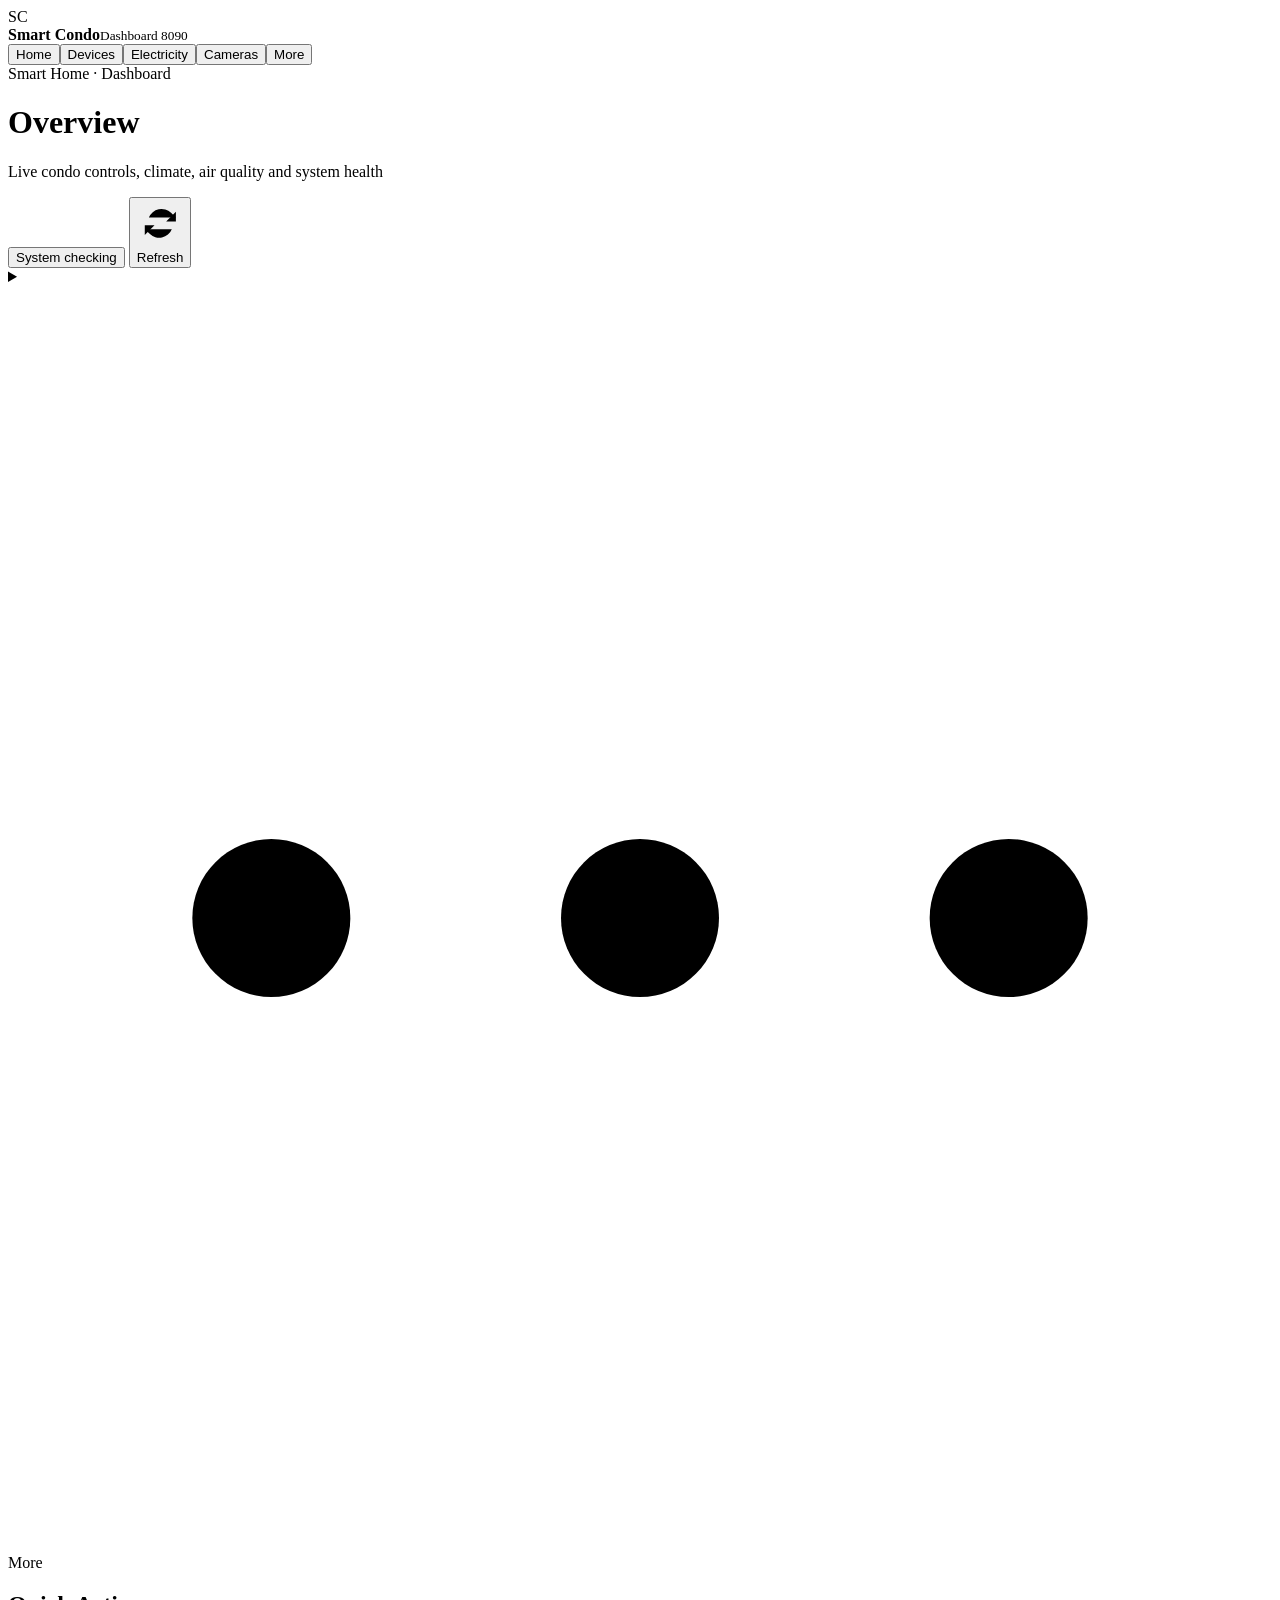
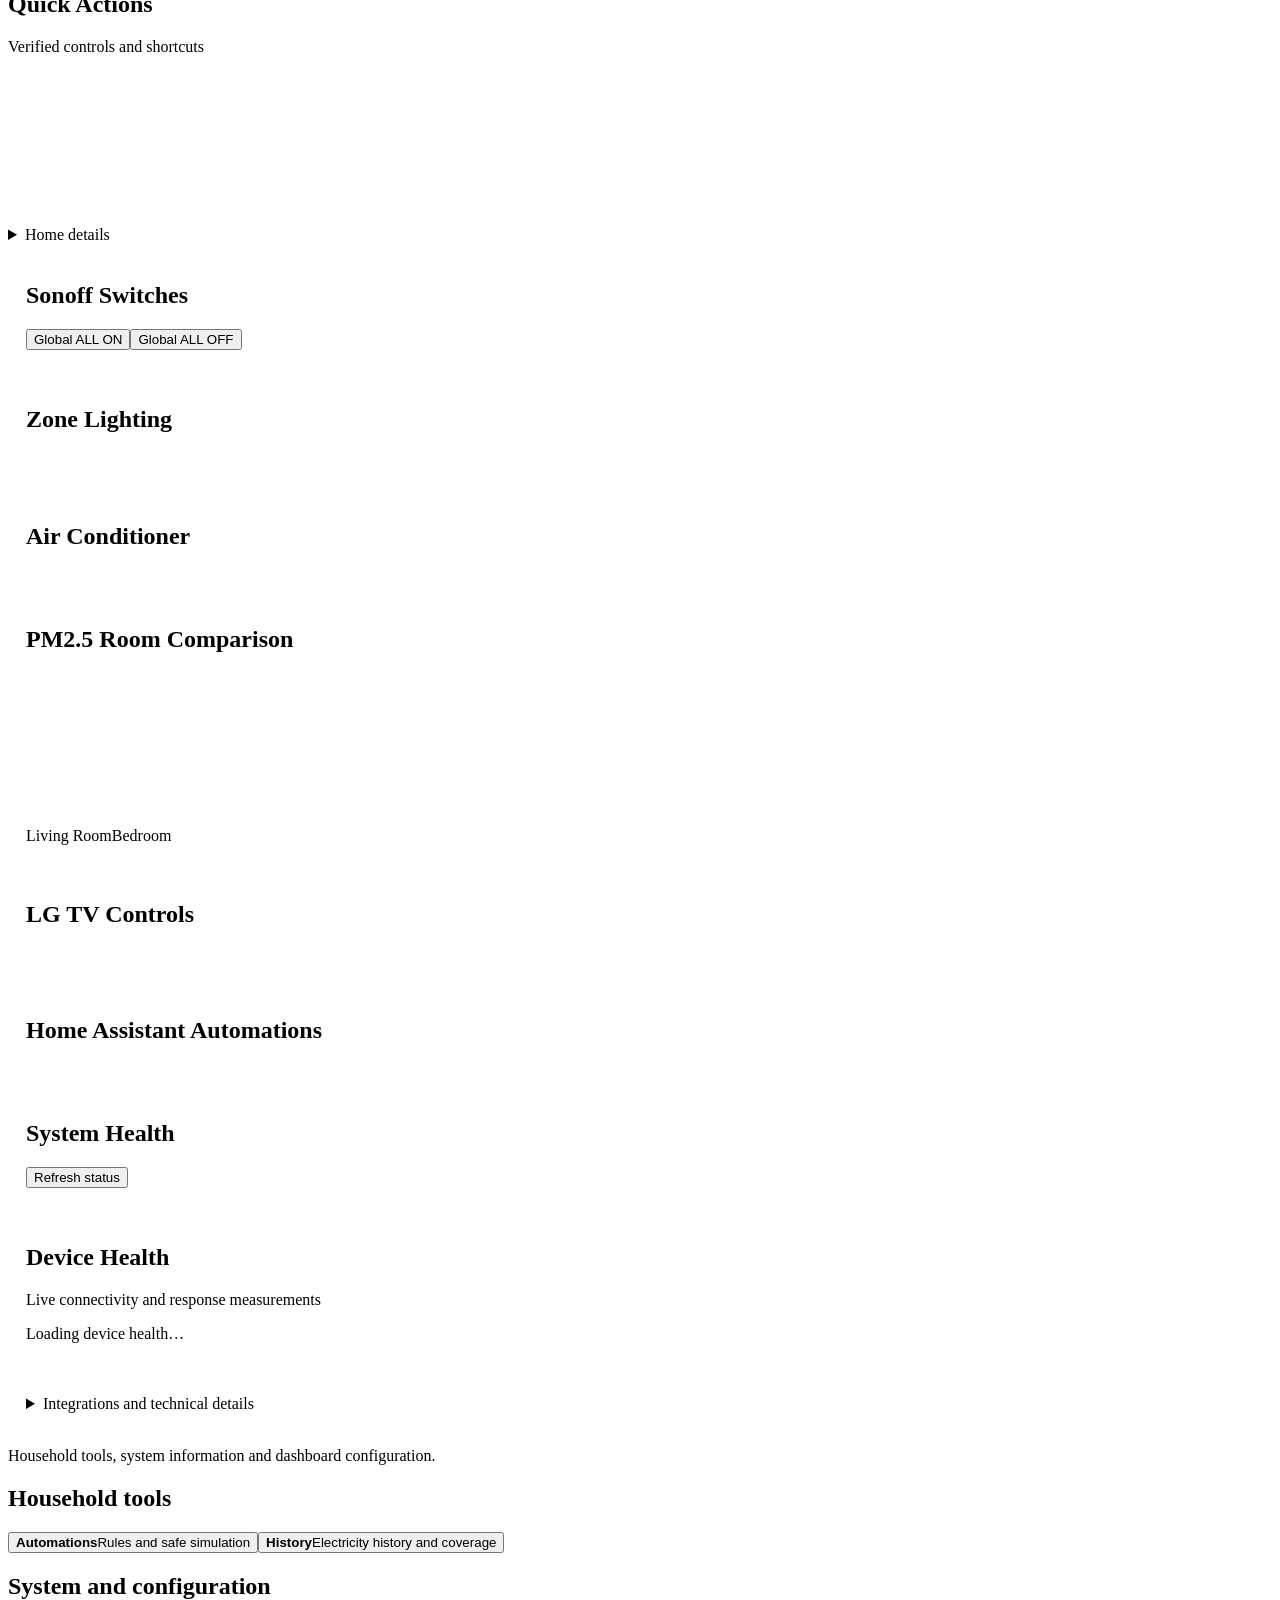
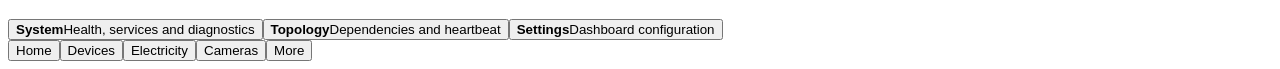
==== frontend/index.html @ babcf26d "feat: configure household presence identities" ====
<!doctype html>
<html lang="en" data-dashboard-page="overview">
<head>
  <meta charset="utf-8">
  <meta name="viewport" content="width=device-width,initial-scale=1,viewport-fit=cover">
  <meta name="theme-color" content="#09090B">
  <meta name="apple-mobile-web-app-capable" content="yes">
  <meta name="apple-mobile-web-app-status-bar-style" content="black-translucent">
  <meta name="apple-mobile-web-app-title" content="Smart Condo">
  <title>Smart Condo Dashboard</title>
  <link rel="icon" type="image/svg+xml" href="/assets/favicon.svg?v=__ASSET_VERSION__">
  <link rel="apple-touch-icon" sizes="180x180" href="/assets/apple-touch-icon.png?v=__ASSET_VERSION__">
  <link rel="manifest" href="/assets/manifest.webmanifest?v=__ASSET_VERSION__">
  <link rel="stylesheet" href="/assets/dashboard_v3.css?v=__ASSET_VERSION__">
  <link rel="stylesheet" href="/assets/dashboard_v3_layout.css?v=__ASSET_VERSION__">
  <link rel="stylesheet" href="/assets/dashboard_polish.css?v=__ASSET_VERSION__">
  <link rel="stylesheet" href="/assets/dashboard_upgrade.css?v=__ASSET_VERSION__">
  <link rel="stylesheet" href="/assets/dashboard_topology.css?v=__ASSET_VERSION__">
  <link rel="stylesheet" href="/assets/dashboard_topology_hotfix06.css?v=__ASSET_VERSION__">
  <link rel="stylesheet" href="/assets/dashboard_electricity.css?v=__ASSET_VERSION__">
  <link rel="stylesheet" href="/assets/dashboard_auth.css?v=__ASSET_VERSION__">
  <link rel="stylesheet" href="/assets/dashboard_pm25_hotfix.css?v=__ASSET_VERSION__">
  <link rel="stylesheet" href="/assets/dashboard_lg_remote.css?v=__ASSET_VERSION__">
  <link rel="stylesheet" href="/assets/dashboard_lg_status.css?v=__ASSET_VERSION__">
  <link rel="stylesheet" href="/assets/dashboard_presence_ui.css?v=__ASSET_VERSION__">
  <link rel="stylesheet" href="/assets/dashboard_settings.css?v=__ASSET_VERSION__">
  <link rel="stylesheet" href="/assets/dashboard_presence_settings.css?v=__ASSET_VERSION__">
  <link rel="stylesheet" href="/assets/dashboard_polish10.css?v=__ASSET_VERSION__">
  <link rel="stylesheet" href="/assets/dashboard_notifications.css?v=__ASSET_VERSION__">
  <link rel="stylesheet" href="/assets/dashboard_household_design_system.css?v=__ASSET_VERSION__">
  <link rel="stylesheet" href="/assets/dashboard_household_devices.css?v=__ASSET_VERSION__">
  <link rel="stylesheet" href="/assets/dashboard_tplink_provider.css?v=__ASSET_VERSION__">
  <link rel="stylesheet" href="/assets/dashboard_device_health.css?v=__ASSET_VERSION__">
  <link rel="stylesheet" href="/assets/dashboard_automation.css?v=__ASSET_VERSION__">
  <link rel="stylesheet" href="/assets/dashboard_automation_triggers.css?v=__ASSET_VERSION__">
  <link rel="stylesheet" href="/assets/dashboard_tariff_sync.css?v=__ASSET_VERSION__">
  <link rel="stylesheet" href="/assets/dashboard_mea_tariff.css?v=__ASSET_VERSION__">
  <link rel="stylesheet" href="/assets/dashboard_electricity_settings_hotfix17.css?v=__ASSET_VERSION__">
  <link rel="stylesheet" href="/assets/dashboard_design_system.css?v=__ASSET_VERSION__">
  <link rel="stylesheet" href="/assets/dashboard_home.css?v=__ASSET_VERSION__">
  <link rel="stylesheet" href="/assets/dashboard_cameras.css?v=__ASSET_VERSION__">
  <link rel="stylesheet" href="/assets/dashboard_milestone2.css?v=__ASSET_VERSION__">
  <style>
    :root{--ui-radius:16px;--ui-gap:16px;--ui-pad:18px}*{box-sizing:border-box}body,.app,.main,.page{max-width:100%;overflow-x:hidden}.grid,.summary-grid,.automation-grid,.sonoff-grid{gap:var(--ui-gap);min-width:0}.card,.summary-card,.automation-card,.sonoff-card{border-radius:var(--ui-radius)}.card{padding:var(--ui-pad)}.card,.summary-card,.automation-card,.sonoff-card,.btn{transition:border-color 150ms ease,background-color 150ms ease,transform 150ms ease,box-shadow 150ms ease}.summary-grid{grid-auto-rows:1fr}.summary-card{display:flex;min-height:118px;height:100%;padding:var(--ui-pad);flex-direction:column;justify-content:space-between}.summary-label{min-height:28px}.summary-value{margin:8px 0}.summary-foot{margin-top:0}.automation-grid{grid-template-columns:repeat(auto-fit,minmax(360px,1fr));align-items:start}.automation-card{height:fit-content;padding:var(--ui-pad)}.automation-head{align-items:start}.automation-meta{grid-template-columns:minmax(0,1fr) auto;gap:5px 14px;margin-top:10px}.automation-meta span:first-child{grid-column:1/-1}.automation-actions{grid-template-columns:repeat(3,minmax(0,1fr));gap:8px;margin-top:12px}.automation-actions .btn{width:100%;min-width:0;padding:8px 10px}.chart-tools{display:inline-flex;flex-wrap:nowrap;justify-content:flex-end;gap:4px;margin-left:auto}.chart-tools .btn{min-width:auto;padding:5px 7px;font-size:10px;line-height:1.2}.sonoff-card{padding:8px}.relay{min-height:38px;padding:6px 8px}.relay-switch{margin-left:auto}@media(max-width:1200px){.automation-grid{grid-template-columns:repeat(2,minmax(0,1fr))}}@media(max-width:760px){.automation-grid{grid-template-columns:minmax(0,1fr)}.chart-tools{max-width:100%;overflow-x:auto}}@media(max-width:420px){.automation-meta{grid-template-columns:minmax(0,1fr)}.automation-meta span:first-child{grid-column:1}}
  </style>
</head>
<body>
<div class="app sc-dashboard-shell">
  <aside class="sidebar">
    <div class="brand"><div class="brand-mark">SC</div><div><strong>Smart Condo</strong><small>Dashboard 8090</small></div></div>
    <nav class="nav">
      <button data-nav="overview" data-short="HM">Home</button><button data-nav="devices" data-short="DV">Devices</button><button data-nav="electricity" data-short="EL">Electricity</button><button data-nav="camera" data-short="CM">Cameras</button><button data-nav="more" data-short="MR">More</button>
    </nav>
    <div class="sidebar-foot">Smart Home · Dashboard</div>
  </aside>
  <main class="main sc-content-area">
    <header class="topbar sc-top-bar">
      <div class="home-page-identity"><h1 id="pageTitle">Overview</h1><p id="pageSubtitle">Live condo controls, climate, air quality and system health</p></div>
      <div class="status-row home-utility-controls">
        <span id="mqttBadge" hidden>MQTT Checking</span><span id="haBadge" hidden>HA Air Checking</span>
        <button id="topHealthStatus" class="sc-status-chip home-top-health" type="button" data-nav="system">System checking</button>
        <button class="sc-button sc-button-secondary home-top-action home-refresh-action" type="button" onclick="refresh()" aria-label="Refresh dashboard"><svg class="top-action-icon" viewBox="0 0 24 24" aria-hidden="true"><path d="M20 6v5h-5M4 18v-5h5"/><path d="M6.1 9a7 7 0 0 1 11.4-2.4L20 9M4 15l2.5 2.4A7 7 0 0 0 17.9 15"/></svg><span>Refresh</span></button>
        <details id="homeUtilityOverflow" class="home-utility-overflow">
          <summary class="sc-button sc-button-secondary" aria-label="More dashboard options"><svg class="top-action-icon" viewBox="0 0 24 24" aria-hidden="true"><circle cx="5" cy="12" r="1.5"/><circle cx="12" cy="12" r="1.5"/><circle cx="19" cy="12" r="1.5"/></svg><span>More</span></summary>
          <div class="home-utility-menu">
            <strong>Dashboard details</strong>
            <div id="homeUtilityStatusDetails"></div>
            <button id="dashboardLogout" class="sc-button sc-button-secondary dashboard-logout" type="button" onclick="dashboardLogout()" aria-label="Sign out"><i data-lucide="log-out" aria-hidden="true"></i><span>Logout</span></button>
          </div>
        </details>
      </div>
    </header>
    <section class="page active" data-page="overview">
      <div class="sc-page-container sc-motion-fade">
        <section id="homeHero" class="sc-hero-banner sc-motion-slide-up" aria-labelledby="homeHeroTitle"></section>
        <section id="homeActionRequired" class="home-action-required" aria-labelledby="homeActionRequiredTitle"></section>
        <div id="overviewMetrics" class="sc-responsive-grid home-metric-grid"></div>
        <section class="home-quick-actions" aria-labelledby="homeQuickActionsTitle">
          <header><h2 id="homeQuickActionsTitle">Quick Actions</h2><p>Verified controls and shortcuts</p></header>
          <div id="homeQuickActions" class="home-quick-actions-grid"></div>
        </section>
        <section id="homeEnergyWidget" class="sc-line-chart-card home-energy-widget sc-span-12">
          <div id="homeEnergyHeader"></div>
          <div id="homeEnergySummary" class="home-energy-summary"></div>
          <div class="sc-chart-slot home-energy-chart-slot">
            <svg id="homeEnergyChart" class="home-energy-chart" role="img" aria-label="Recent household energy consumption"></svg>
            <div id="homeEnergyEmpty" class="home-empty-state" hidden><i data-lucide="zap" aria-hidden="true"></i><strong>Waiting for Energy Data</strong><span>Meter history will appear when the data source is available.</span></div>
          </div>
        </section>
        <details class="home-details">
          <summary>Home details</summary>
          <div id="homeSecondaryWidgets" class="home-secondary-grid"></div>
          <div class="home-detail-boundary"><span>Home Details</span></div>
          <div class="sc-widget-grid home-dashboard-grid">
          <section class="sc-widget-container home-devices-widget sc-span-12">
            <header class="sc-widget-header"><div><h2 class="sc-widget-title">Devices</h2><p class="sc-widget-subtitle">Your home at a glance</p></div></header>
            <div id="homeDeviceCards" class="sc-responsive-grid"></div>
            <div id="cameraControls" class="sc-responsive-grid"></div>
          </section>
          <section class="sc-line-chart-card home-environment-widget sc-span-8">
            <header class="sc-widget-header"><div><h2 class="sc-widget-title">Home Environment</h2><p class="sc-widget-subtitle">Temperature and humidity</p></div><div id="overviewRanges" class="range-controls"></div></header>
            <div class="chart-wrap"><svg id="overviewChart" class="chart"></svg><div class="tooltip"></div></div>
            <div class="legend"><span><i style="background:var(--yellow)"></i>Temperature</span><span><i style="background:var(--cyan)"></i>Humidity</span></div>
          </section>
          <section class="sc-gauge-card home-air-gauge sc-span-4">
            <header class="sc-widget-header"><div><h2 class="sc-widget-title">Air Quality</h2><p class="sc-widget-subtitle">Living room PM2.5</p></div></header>
            <div id="homeAirGauge" class="sc-gauge-slot"></div>
          </section>
          <section class="sc-line-chart-card home-air-widget sc-span-12">
            <header class="sc-widget-header"><div><h2 class="sc-widget-title">Room Air Quality</h2><p class="sc-widget-subtitle">Living room and bedroom</p></div></header>
            <div class="chart-wrap"><svg id="overviewPmChart" class="chart"></svg><div class="tooltip"></div></div>
            <div class="legend"><span><i style="background:var(--accent)"></i>Living Room</span><span><i style="background:var(--purple)"></i>Bedroom</span></div>
          </section>
          <section class="sc-widget-container sc-span-12">
            <header class="sc-widget-header"><div><h2 class="sc-widget-title">Environment Details</h2><p class="sc-widget-subtitle">Current and average values</p></div></header>
            <div id="overviewStats" class="sc-responsive-grid"></div>
          </section>
          <section class="sc-widget-container sc-span-12">
            <header class="sc-widget-header"><div><h2 class="sc-widget-title">Home Status</h2><p class="sc-widget-subtitle">Alerts and availability</p></div></header>
            <div id="alerts" class="alert-list"></div>
          </section>
          </div>
        </details>
        <div id="overviewPresence" hidden></div><div id="deviceSummary" hidden></div>
      </div>
    </section>
    <section class="page" data-page="lighting"><div class="grid"><div class="card span-12"><div class="card-head"><h2>Sonoff Switches</h2><div class="controls"><button class="btn primary dangerous-action" onclick="if(confirm('Turn all Sonoff switches on?')) sonoffAll('on')">Global ALL ON</button><button class="btn danger dangerous-action" onclick="if(confirm('Turn all Sonoff switches off?')) sonoffAll('off')">Global ALL OFF</button></div></div><div id="sonoffList" class="sonoff-grid"></div></div><div class="card span-12"><div class="card-head"><h2>Zone Lighting</h2></div><div id="tuyaList" class="zone-grid"></div></div></div></section>
    <section class="page" data-page="climate"><div id="airCards" class="grid"></div><div class="grid" style="margin-top:14px"><div class="card span-12"><div class="card-head"><h2>Air Conditioner</h2></div><div id="climateControls" class="grid"></div></div><div class="card span-12"><div class="card-head"><h2>PM2.5 Room Comparison</h2><div id="climateRanges" class="range-controls"></div></div><div class="chart-wrap"><svg id="airChart" class="chart"></svg><div class="tooltip"></div></div><div class="legend"><span><i style="background:var(--accent)"></i>Living Room</span><span><i style="background:var(--purple)"></i>Bedroom</span></div></div><div id="airStats" class="span-12 grid"></div></div></section>
    <section class="page" data-page="entertainment"><div class="grid"><div class="card span-12"><div class="card-head"><h2>LG TV Controls</h2></div><div id="tvButtons" class="lg-remote-panel"></div></div><div class="card span-12 tv-remote-card" hidden></div></div></section>
    <section class="page" data-page="presence"><div id="presenceList" class="grid"></div><div class="grid" style="margin-top:14px"><div class="card span-12"><div class="card-head"><h2>Home Assistant Automations</h2></div><div id="automationEvents" class="automation-grid"></div></div></div></section>
    <section class="page" data-page="system"><div class="grid"><div class="card span-12"><div class="card-head"><h2>System Health</h2><button class="btn ghost" onclick="refresh()">Refresh status</button></div><div id="systemDetails"></div></div><div class="card span-12"><div class="card-head"><div><h2>Device Health</h2><p class="muted">Live connectivity and response measurements</p></div></div><div id="deviceHealthDashboard" class="device-health-dashboard" aria-live="polite" aria-busy="false"><p class="device-health-empty">Loading device health…</p></div></div><details class="card span-12 system-advanced"><summary>Integrations and technical details</summary><div class="card-head"><h2>Provider Details</h2></div><div id="tplinkProviderDashboard" aria-live="polite"><p class="muted">Loading provider information…</p></div></details></div></section>
    <section class="page" data-page="devices"><div id="devicesLanding" class="devices-landing"></div></section>
    <section class="page" data-page="more"><div class="more-landing"><header><p>Household tools, system information and dashboard configuration.</p></header><section class="more-group" aria-labelledby="moreHouseholdTitle"><h2 id="moreHouseholdTitle">Household tools</h2><div class="more-destination-grid"><button data-more-route="automation"><strong>Automations</strong><span>Rules and safe simulation</span></button><button data-more-route="history"><strong>History</strong><span>Electricity history and coverage</span></button></div></section><section class="more-group" aria-labelledby="moreSystemTitle"><h2 id="moreSystemTitle">System and configuration</h2><div class="more-destination-grid"><button data-more-route="system"><strong>System</strong><span>Health, services and diagnostics</span></button><button data-more-route="topology"><strong>Topology</strong><span>Dependencies and heartbeat</span></button><button data-more-route="settings"><strong>Settings</strong><span>Dashboard configuration</span></button></div></section></div></section>
  </main>
  <div class="sc-bottom-navigation-container"><nav class="mobile-nav sc-bottom-navigation" aria-label="Dashboard navigation"><button data-nav="overview" aria-label="Home"><i data-lucide="house" aria-hidden="true"></i><span>Home</span></button><button data-nav="devices" aria-label="Devices"><i data-lucide="panels-top-left" aria-hidden="true"></i><span>Devices</span></button><button data-nav="electricity" aria-label="Electricity"><i data-lucide="zap" aria-hidden="true"></i><span>Electricity</span></button><button data-nav="camera" aria-label="Cameras"><i data-lucide="camera" aria-hidden="true"></i><span>Cameras</span></button><button data-nav="more" aria-label="More"><i data-lucide="menu" aria-hidden="true"></i><span>More</span></button></nav></div>
</div>
<div id="toast" class="toast"></div>
<script>window.DASHBOARD_CHART_DEBUG=__CHART_DEBUG__;</script>
<script src="/assets/dashboard_auth.js?v=__ASSET_VERSION__"></script>
<script src="/assets/dashboard_preview_chart_data.js?v=__ASSET_VERSION__"></script>
<script src="/assets/dashboard_upgrade.js?v=__ASSET_VERSION__"></script>
<script src="/assets/dashboard_v3.js?v=__ASSET_VERSION__"></script>
<script src="/assets/dashboard_lg_legacy_disable.js?v=__ASSET_VERSION__"></script>
<script src="/assets/dashboard_pm25_hotfix.js?v=__ASSET_VERSION__"></script>
<script src="/assets/dashboard_command_fixes.js?v=__ASSET_VERSION__"></script>
<script>window.S=S;window.TV_COMMANDS=TV_COMMANDS;window.get=get;window.currentPage=currentPage;window.when=when;window.shortTime=shortTime;window.safeText=safeText;window.automationAction=automationAction;window.tv=tv;</script>
<script src="/assets/dashboard_presence_ui.js?v=__ASSET_VERSION__"></script>
<script src="/assets/dashboard_household_design_system.js?v=__ASSET_VERSION__"></script>
<script src="/assets/dashboard_lg_remote.js?v=__ASSET_VERSION__"></script>
<script src="/assets/dashboard_lg_status.js?v=__ASSET_VERSION__"></script>
<script src="/assets/dashboard_page_chrome.js?v=__ASSET_VERSION__"></script>
<script src="/assets/dashboard_topology.js?v=__ASSET_VERSION__"></script>
<script src="/assets/dashboard_topology_verification.js?v=__ASSET_VERSION__"></script>
<script src="/assets/dashboard_electricity_summary_store.js?v=__ASSET_VERSION__"></script>
<script src="/assets/dashboard_electricity.js?v=__ASSET_VERSION__"></script>
<script src="/assets/dashboard_electricity_settings_hotfix17.js?v=__ASSET_VERSION__"></script>
<script src="/assets/dashboard_settings.js?v=__ASSET_VERSION__"></script>
<script src="/assets/dashboard_settings_status.js?v=__ASSET_VERSION__"></script>
<script src="/assets/dashboard_polish10.js?v=__ASSET_VERSION__"></script>
<script src="/assets/dashboard_notifications.js?v=__ASSET_VERSION__"></script>
<script src="/assets/dashboard_household_devices.js?v=__ASSET_VERSION__"></script>
<script src="/assets/dashboard_cameras.js?v=__ASSET_VERSION__"></script>
<script src="/assets/dashboard_tplink_provider.js?v=__ASSET_VERSION__"></script>
<script src="/assets/dashboard_device_health.js?v=__ASSET_VERSION__"></script>
<script src="/assets/dashboard_automation.js?v=__ASSET_VERSION__"></script>
<script src="/assets/dashboard_automation_triggers.js?v=__ASSET_VERSION__"></script>
<script src="/assets/dashboard_tariff_sync.js?v=__ASSET_VERSION__"></script>
<script src="/assets/dashboard_mea_tariff.js?v=__ASSET_VERSION__"></script>
<script src="/assets/dashboard_design_system.js?v=__ASSET_VERSION__"></script>
<script src="/assets/dashboard_milestone2.js?v=__ASSET_VERSION__"></script>
<script src="/assets/dashboard_home.js?v=__ASSET_VERSION__"></script>
<script src="/assets/dashboard_pwa.js?v=__ASSET_VERSION__"></script>
</body>
</html>
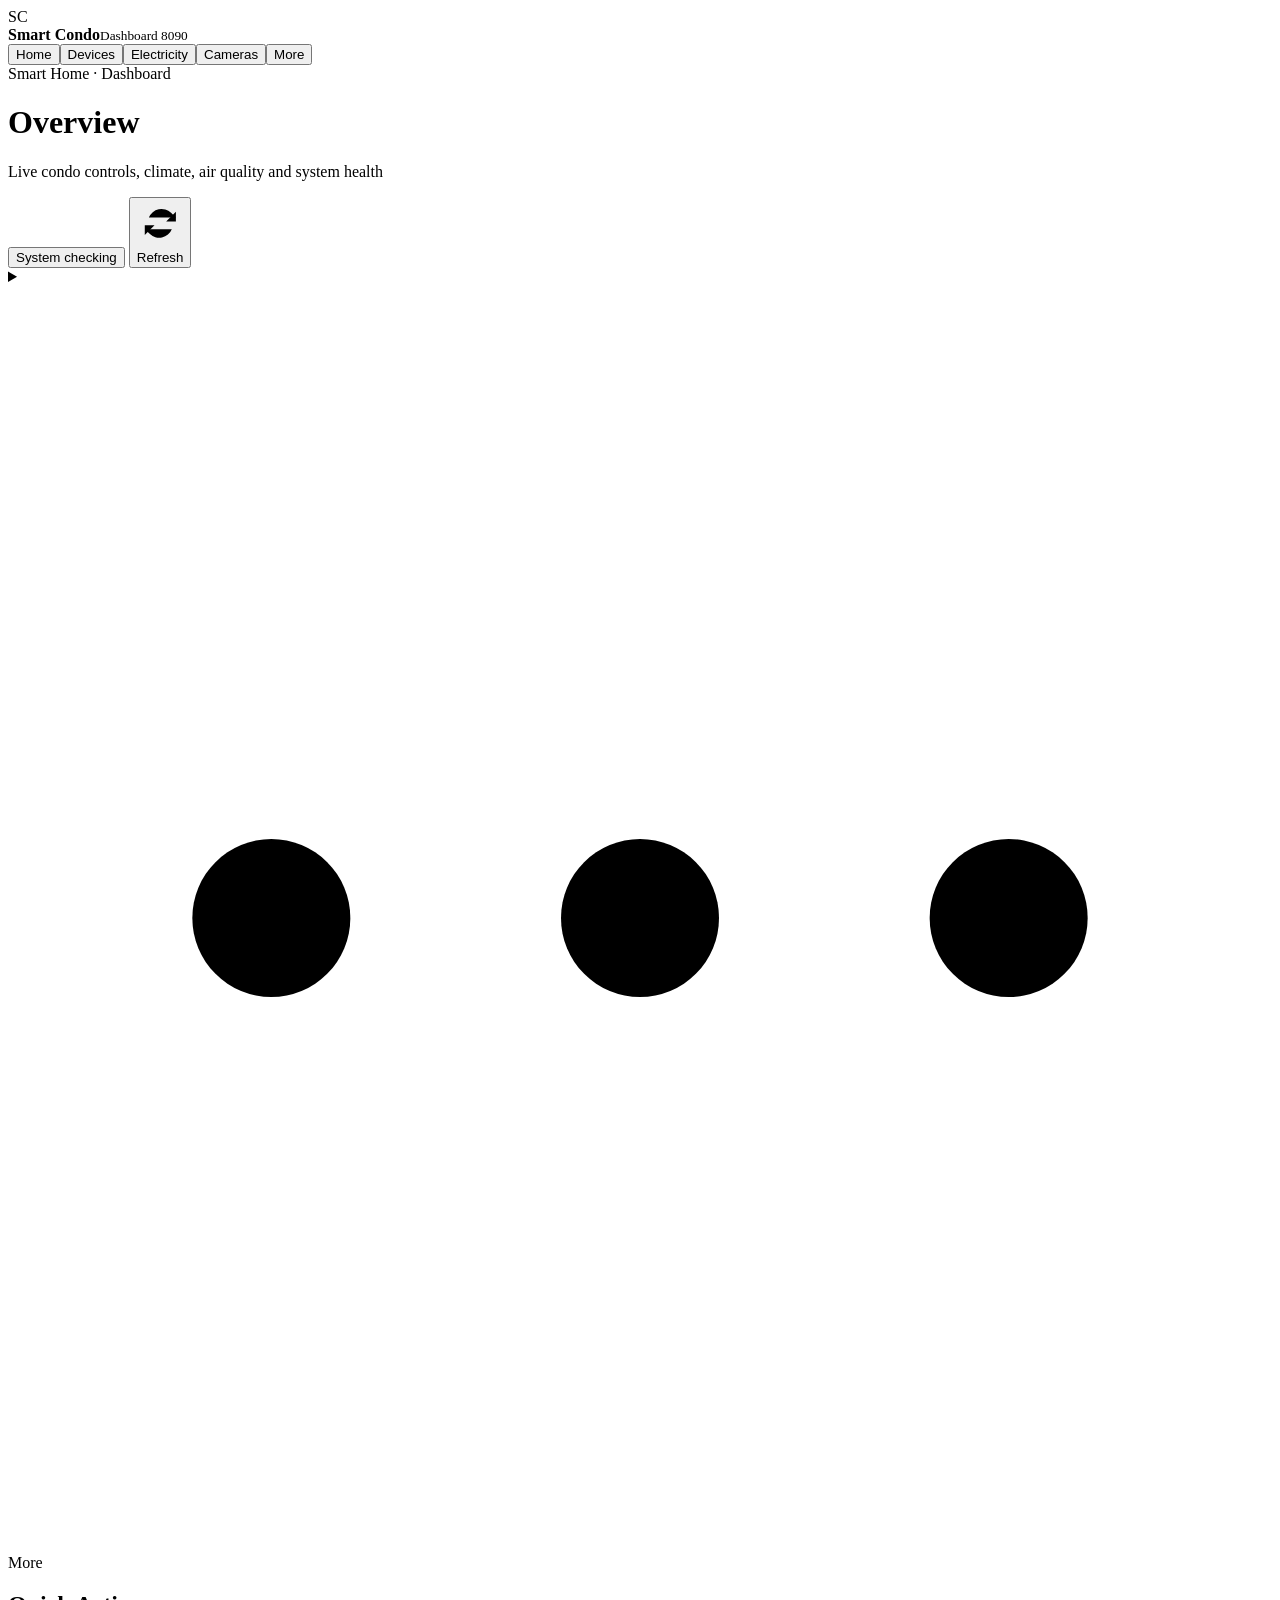
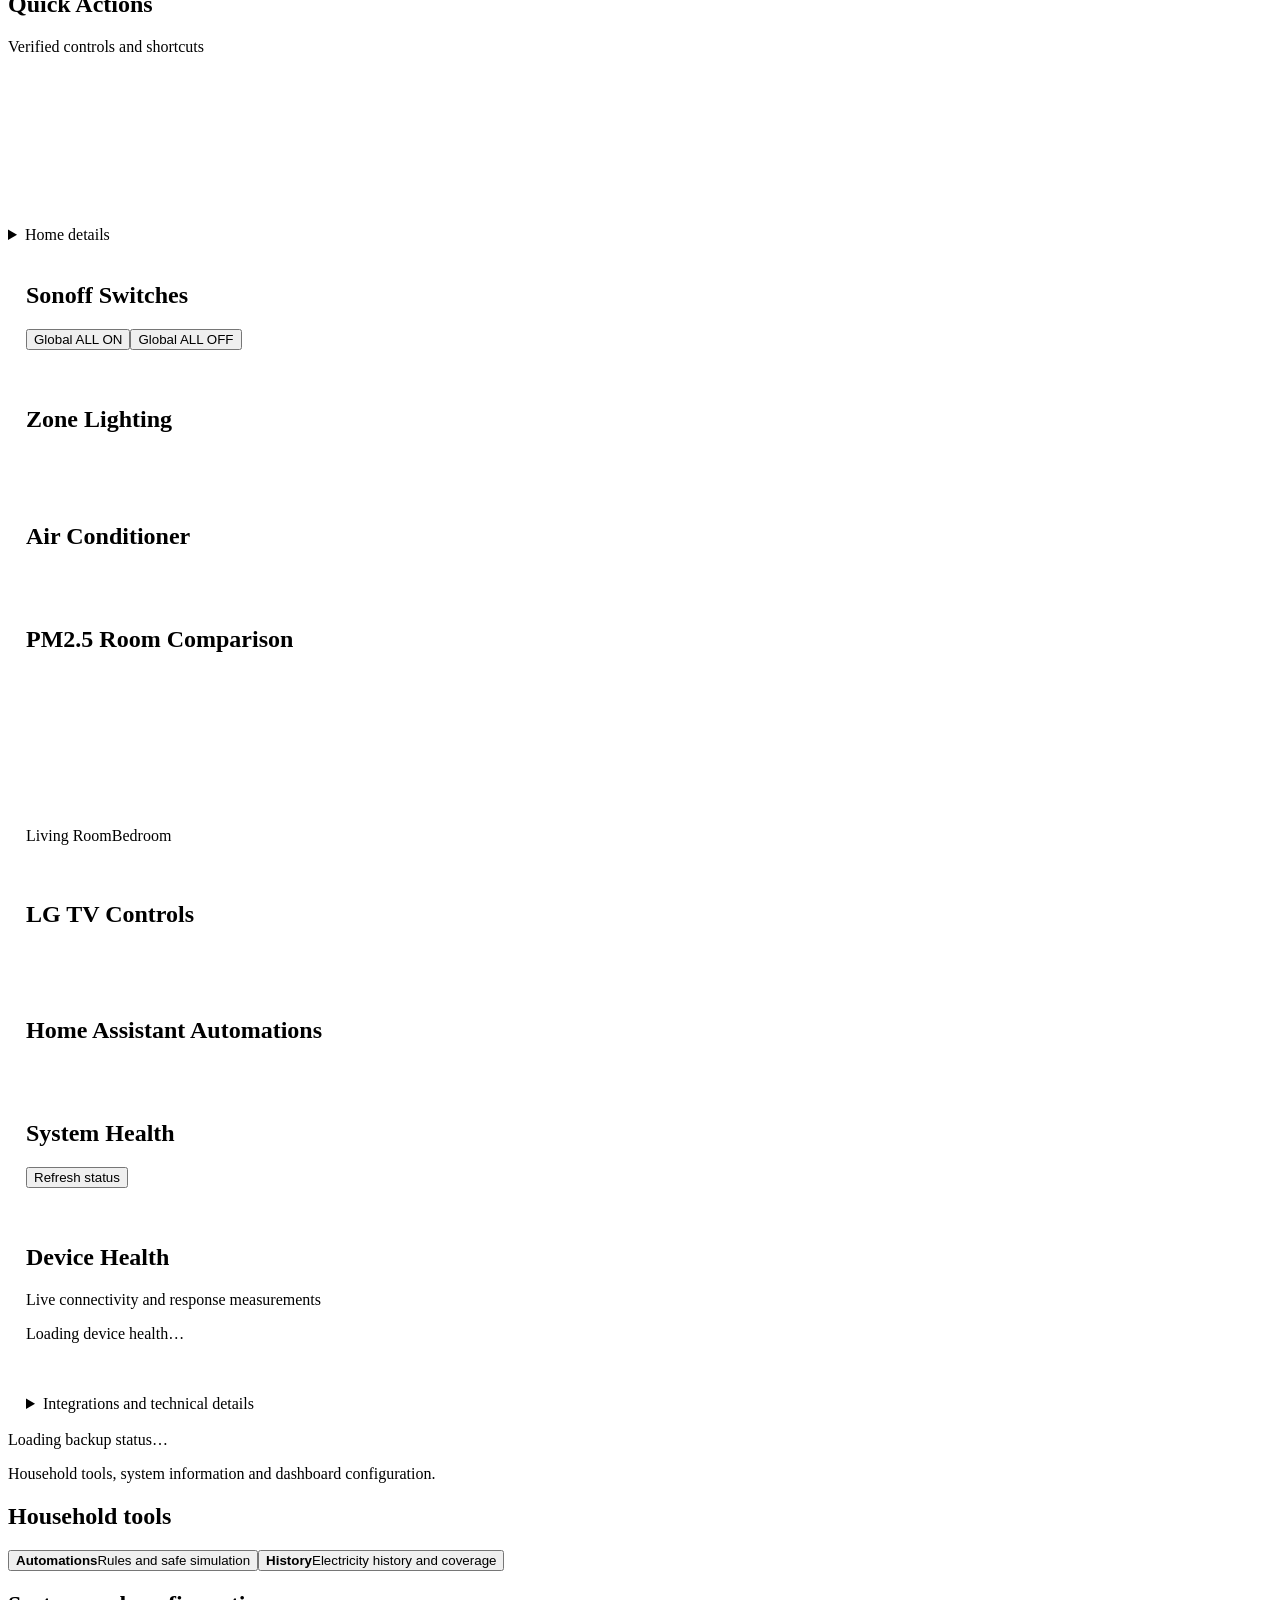
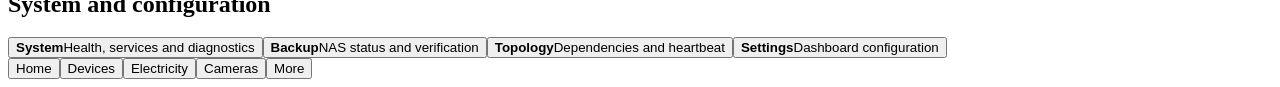
==== commit a5a0fb2b: "Add NAS backup status dashboard" ====
--- a/frontend/index.html
+++ b/frontend/index.html
@@ -39,6 +39,7 @@
   <link rel="stylesheet" href="/assets/dashboard_design_system.css?v=__ASSET_VERSION__">
   <link rel="stylesheet" href="/assets/dashboard_home.css?v=__ASSET_VERSION__">
   <link rel="stylesheet" href="/assets/dashboard_cameras.css?v=__ASSET_VERSION__">
+  <link rel="stylesheet" href="/assets/dashboard_nas_backup.css?v=__ASSET_VERSION__">
   <link rel="stylesheet" href="/assets/dashboard_milestone2.css?v=__ASSET_VERSION__">
   <style>
     :root{--ui-radius:16px;--ui-gap:16px;--ui-pad:18px}*{box-sizing:border-box}body,.app,.main,.page{max-width:100%;overflow-x:hidden}.grid,.summary-grid,.automation-grid,.sonoff-grid{gap:var(--ui-gap);min-width:0}.card,.summary-card,.automation-card,.sonoff-card{border-radius:var(--ui-radius)}.card{padding:var(--ui-pad)}.card,.summary-card,.automation-card,.sonoff-card,.btn{transition:border-color 150ms ease,background-color 150ms ease,transform 150ms ease,box-shadow 150ms ease}.summary-grid{grid-auto-rows:1fr}.summary-card{display:flex;min-height:118px;height:100%;padding:var(--ui-pad);flex-direction:column;justify-content:space-between}.summary-label{min-height:28px}.summary-value{margin:8px 0}.summary-foot{margin-top:0}.automation-grid{grid-template-columns:repeat(auto-fit,minmax(360px,1fr));align-items:start}.automation-card{height:fit-content;padding:var(--ui-pad)}.automation-head{align-items:start}.automation-meta{grid-template-columns:minmax(0,1fr) auto;gap:5px 14px;margin-top:10px}.automation-meta span:first-child{grid-column:1/-1}.automation-actions{grid-template-columns:repeat(3,minmax(0,1fr));gap:8px;margin-top:12px}.automation-actions .btn{width:100%;min-width:0;padding:8px 10px}.chart-tools{display:inline-flex;flex-wrap:nowrap;justify-content:flex-end;gap:4px;margin-left:auto}.chart-tools .btn{min-width:auto;padding:5px 7px;font-size:10px;line-height:1.2}.sonoff-card{padding:8px}.relay{min-height:38px;padding:6px 8px}.relay-switch{margin-left:auto}@media(max-width:1200px){.automation-grid{grid-template-columns:repeat(2,minmax(0,1fr))}}@media(max-width:760px){.automation-grid{grid-template-columns:minmax(0,1fr)}.chart-tools{max-width:100%;overflow-x:auto}}@media(max-width:420px){.automation-meta{grid-template-columns:minmax(0,1fr)}.automation-meta span:first-child{grid-column:1}}
@@ -89,32 +90,26 @@
         </section>
         <details class="home-details">
           <summary>Home details</summary>
-          <div id="homeSecondaryWidgets" class="home-secondary-grid"></div>
-          <div class="home-detail-boundary"><span>Home Details</span></div>
+          <div id="homeSecondaryWidgets" class="home-details-summary" aria-label="Current home environment"></div>
           <div class="sc-widget-grid home-dashboard-grid">
-          <section class="sc-widget-container home-devices-widget sc-span-12">
+          <section id="homeDevicesWidget" class="sc-widget-container home-devices-widget sc-span-12">
             <header class="sc-widget-header"><div><h2 class="sc-widget-title">Devices</h2><p class="sc-widget-subtitle">Your home at a glance</p></div></header>
             <div id="homeDeviceCards" class="sc-responsive-grid"></div>
             <div id="cameraControls" class="sc-responsive-grid"></div>
           </section>
-          <section class="sc-line-chart-card home-environment-widget sc-span-8">
-            <header class="sc-widget-header"><div><h2 class="sc-widget-title">Home Environment</h2><p class="sc-widget-subtitle">Temperature and humidity</p></div><div id="overviewRanges" class="range-controls"></div></header>
+          <section class="sc-line-chart-card home-environment-widget sc-span-12">
+            <header class="sc-widget-header"><div><h2 class="sc-widget-title">Environment</h2><p class="sc-widget-subtitle">Temperature and humidity trends</p><div id="homeEnvironmentCurrent" class="home-chart-current"></div></div><div id="overviewRanges" class="range-controls home-range-segments"></div></header>
+            <div class="legend home-chart-legend" aria-label="Environment chart legend"><span><i style="background:var(--yellow)"></i>Temperature</span><span><i style="background:var(--cyan)"></i>Humidity</span></div>
             <div class="chart-wrap"><svg id="overviewChart" class="chart"></svg><div class="tooltip"></div></div>
-            <div class="legend"><span><i style="background:var(--yellow)"></i>Temperature</span><span><i style="background:var(--cyan)"></i>Humidity</span></div>
           </section>
-          <section class="sc-gauge-card home-air-gauge sc-span-4">
-            <header class="sc-widget-header"><div><h2 class="sc-widget-title">Air Quality</h2><p class="sc-widget-subtitle">Living room PM2.5</p></div></header>
-            <div id="homeAirGauge" class="sc-gauge-slot"></div>
+          <section class="sc-widget-container home-air-widget sc-span-12">
+            <header class="sc-widget-header"><div><h2 class="sc-widget-title">Air Quality</h2><p class="sc-widget-subtitle">Current PM2.5 by room</p></div></header>
+            <div id="homeAirSummary" class="home-air-summary" aria-label="Current air quality"></div>
           </section>
-          <section class="sc-line-chart-card home-air-widget sc-span-12">
-            <header class="sc-widget-header"><div><h2 class="sc-widget-title">Room Air Quality</h2><p class="sc-widget-subtitle">Living room and bedroom</p></div></header>
-            <div class="chart-wrap"><svg id="overviewPmChart" class="chart"></svg><div class="tooltip"></div></div>
-            <div class="legend"><span><i style="background:var(--accent)"></i>Living Room</span><span><i style="background:var(--purple)"></i>Bedroom</span></div>
-          </section>
-          <section class="sc-widget-container sc-span-12">
-            <header class="sc-widget-header"><div><h2 class="sc-widget-title">Environment Details</h2><p class="sc-widget-subtitle">Current and average values</p></div></header>
+          <details id="homeAdvancedDetails" class="sc-widget-container home-advanced-details sc-span-12">
+            <summary>Advanced details</summary>
             <div id="overviewStats" class="sc-responsive-grid"></div>
-          </section>
+          </details>
           <section class="sc-widget-container sc-span-12">
             <header class="sc-widget-header"><div><h2 class="sc-widget-title">Home Status</h2><p class="sc-widget-subtitle">Alerts and availability</p></div></header>
             <div id="alerts" class="alert-list"></div>
@@ -130,7 +125,8 @@
     <section class="page" data-page="presence"><div id="presenceList" class="grid"></div><div class="grid" style="margin-top:14px"><div class="card span-12"><div class="card-head"><h2>Home Assistant Automations</h2></div><div id="automationEvents" class="automation-grid"></div></div></div></section>
     <section class="page" data-page="system"><div class="grid"><div class="card span-12"><div class="card-head"><h2>System Health</h2><button class="btn ghost" onclick="refresh()">Refresh status</button></div><div id="systemDetails"></div></div><div class="card span-12"><div class="card-head"><div><h2>Device Health</h2><p class="muted">Live connectivity and response measurements</p></div></div><div id="deviceHealthDashboard" class="device-health-dashboard" aria-live="polite" aria-busy="false"><p class="device-health-empty">Loading device health…</p></div></div><details class="card span-12 system-advanced"><summary>Integrations and technical details</summary><div class="card-head"><h2>Provider Details</h2></div><div id="tplinkProviderDashboard" aria-live="polite"><p class="muted">Loading provider information…</p></div></details></div></section>
     <section class="page" data-page="devices"><div id="devicesLanding" class="devices-landing"></div></section>
-    <section class="page" data-page="more"><div class="more-landing"><header><p>Household tools, system information and dashboard configuration.</p></header><section class="more-group" aria-labelledby="moreHouseholdTitle"><h2 id="moreHouseholdTitle">Household tools</h2><div class="more-destination-grid"><button data-more-route="automation"><strong>Automations</strong><span>Rules and safe simulation</span></button><button data-more-route="history"><strong>History</strong><span>Electricity history and coverage</span></button></div></section><section class="more-group" aria-labelledby="moreSystemTitle"><h2 id="moreSystemTitle">System and configuration</h2><div class="more-destination-grid"><button data-more-route="system"><strong>System</strong><span>Health, services and diagnostics</span></button><button data-more-route="topology"><strong>Topology</strong><span>Dependencies and heartbeat</span></button><button data-more-route="settings"><strong>Settings</strong><span>Dashboard configuration</span></button></div></section></div></section>
+    <section class="page" data-page="backup"><div id="nasBackupDashboard" class="nas-backup-page" aria-live="polite" aria-busy="true"><div class="nas-backup-loading">Loading backup status…</div></div></section>
+    <section class="page" data-page="more"><div class="more-landing"><header><p>Household tools, system information and dashboard configuration.</p></header><section class="more-group" aria-labelledby="moreHouseholdTitle"><h2 id="moreHouseholdTitle">Household tools</h2><div class="more-destination-grid"><button data-more-route="automation"><strong>Automations</strong><span>Rules and safe simulation</span></button><button data-more-route="history"><strong>History</strong><span>Electricity history and coverage</span></button></div></section><section class="more-group" aria-labelledby="moreSystemTitle"><h2 id="moreSystemTitle">System and configuration</h2><div class="more-destination-grid"><button data-more-route="system"><strong>System</strong><span>Health, services and diagnostics</span></button><button data-more-route="backup"><strong>Backup</strong><span data-nas-backup-route-status>NAS status and verification</span></button><button data-more-route="topology"><strong>Topology</strong><span>Dependencies and heartbeat</span></button><button data-more-route="settings"><strong>Settings</strong><span>Dashboard configuration</span></button></div></section></div></section>
   </main>
   <div class="sc-bottom-navigation-container"><nav class="mobile-nav sc-bottom-navigation" aria-label="Dashboard navigation"><button data-nav="overview" aria-label="Home"><i data-lucide="house" aria-hidden="true"></i><span>Home</span></button><button data-nav="devices" aria-label="Devices"><i data-lucide="panels-top-left" aria-hidden="true"></i><span>Devices</span></button><button data-nav="electricity" aria-label="Electricity"><i data-lucide="zap" aria-hidden="true"></i><span>Electricity</span></button><button data-nav="camera" aria-label="Cameras"><i data-lucide="camera" aria-hidden="true"></i><span>Cameras</span></button><button data-nav="more" aria-label="More"><i data-lucide="menu" aria-hidden="true"></i><span>More</span></button></nav></div>
 </div>
@@ -168,6 +164,7 @@
 <script src="/assets/dashboard_mea_tariff.js?v=__ASSET_VERSION__"></script>
 <script src="/assets/dashboard_design_system.js?v=__ASSET_VERSION__"></script>
 <script src="/assets/dashboard_milestone2.js?v=__ASSET_VERSION__"></script>
+<script src="/assets/dashboard_nas_backup.js?v=__ASSET_VERSION__"></script>
 <script src="/assets/dashboard_home.js?v=__ASSET_VERSION__"></script>
 <script src="/assets/dashboard_pwa.js?v=__ASSET_VERSION__"></script>
 </body>
